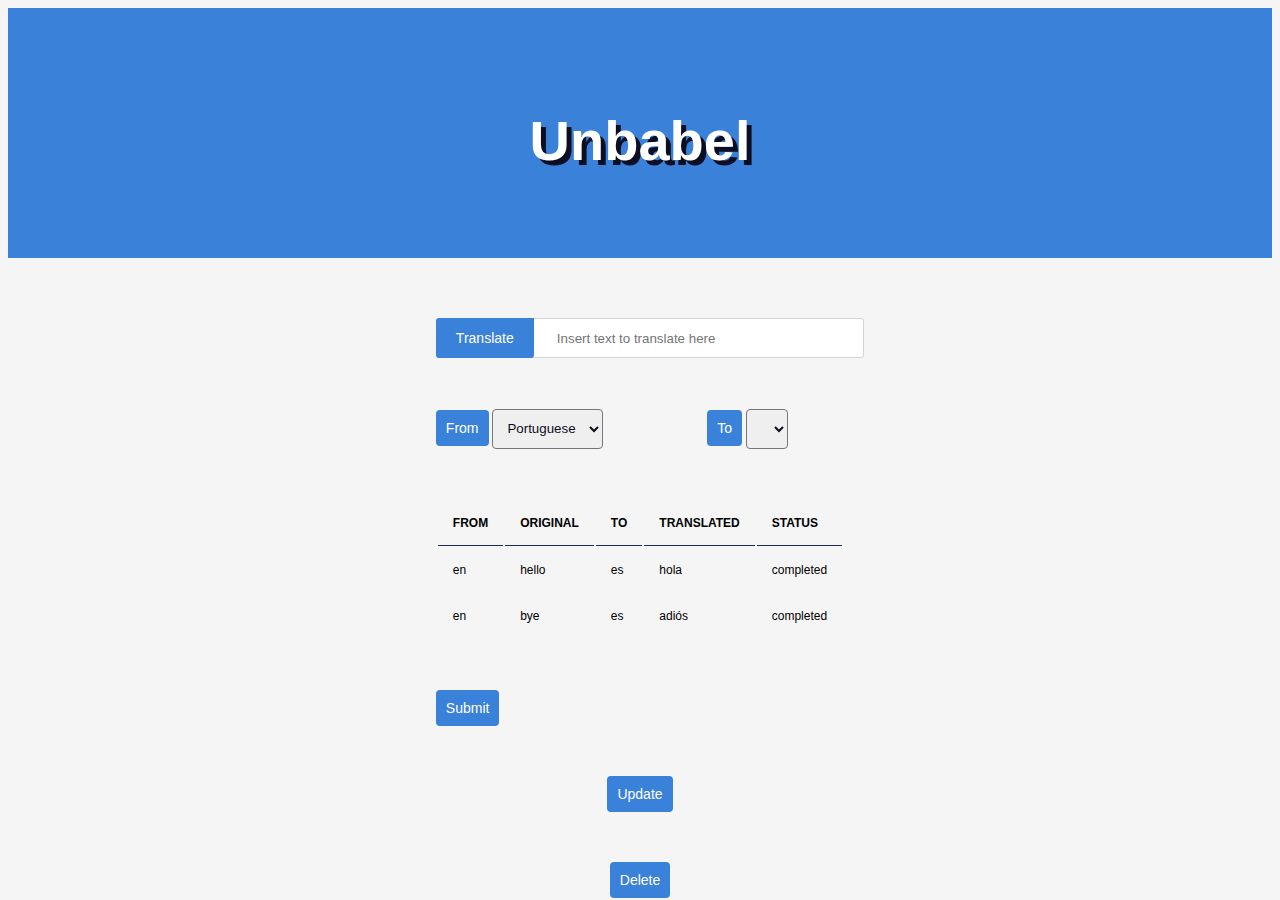
==== src/main/webapp/index.html @ f4b0abde "added abstract class for htmlWriter" ====
<!doctype html>
<html>
 <head> 
  <title>Unbabel</title> 
  <meta charset="UTF-8"> 
  <link rel="stylesheet" href="style.css"> 
 </head> 
 <body> 
  <div class="header"> 
   <h1>Unbabel</h1> 
  </div> 
  <div class="form"> 
   <form action="/translate" method="post"> 
    <div class="text-input"> 
     <input type="text" id="input1" name="text" placeholder="Insert text to translate here"> 
     <label for="input1">Translate</label> 
    </div> 
    <div class="languages"> 
     <div class="left"> 
      <label for="source_language">From</label> 
      <select id="source_language" name="source_language" placeholder="From" onchange="selectFirstOption()"> </select> 
     </div> 
     <div class="right"> 
      <label for="target_language">To</label> 
      <select id="target_language" name="target_language"> </select> 
     </div> 
    </div> 
    <div class="table-wrapper"> 
     <table class="table" style="width:50%"> 
      <thead> 
       <tr> 
        <th>From</th> 
        <th>Original</th> 
        <th>To</th> 
        <th>Translated</th> 
        <th>Status</th> 
       </tr> 
      </thead> 
      <tbody uid="160e411b3d"> 
       <tr> 
        <td>en</td> 
        <td>hello</td> 
        <td>es</td> 
        <td translated="">Hola</td> 
        <td status="new">completed</td> 
       </tr> 
      </tbody> 
      <tbody uid="5bbd677641"> 
       <tr> 
        <td>en</td> 
        <td>bye</td> 
        <td>es</td> 
        <td translated="">adiós</td> 
        <td status="new">completed</td> 
       </tr> 
      </tbody> 
     </table> 
    </div> 
    <div class="submit"> 
     <input type="submit" value="Submit"> 
    </div> 
   </form> 
  </div> 
  <div class="form"> 
   <form action="/getTranslation" method="get"> 
    <div class="update"> 
     <input type="submit" value="Update"> 
    </div> 
   </form> 
  </div> 
  <div class="form"> 
   <form action="/delete"> 
    <div class="delete"> 
     <input type="submit" value="Delete"> 
    </div> 
   </form> 
  </div> 
  <script src="main.js"></script> 
 </body>
</html>
---- src/main/webapp/style.css ----
html{
    margin: 0;
    width: 100%;
    height: 100%;
    background: whitesmoke;
    font-family: 'Helvetica', sans-serif;
    font-size: 14px;
    align-items: center;
}

body {
    justify-content: space-evenly;
    align-items: center;
    align-content: center;
    display: flex;
    flex-direction: column;
}


@keyframes tracking-in-contract{0%{letter-spacing:1em;opacity:0}40%{opacity:.6}100%{letter-spacing:normal;opacity:1}}
h1{animation:tracking-in-contract .8s cubic-bezier(.215,.61,.355,1.000) both}
h1 {
    margin-top: 100px;
    color: #ffffff;
    font-size: 4rem;
    text-align: center;
    text-shadow: 5px 5px #0b0d22;

}
.header{
    height: 250px;
    margin-top: 0;
    background: #3a81da;
    width: 100%;
}

.form{
    display: flex;
}

.text-input {
    position: relative;
    margin-top: 60px;
    margin-bottom: 50px;
}

input[type="text"]{
    display: inline-block;
    width: 100%;
    height: 40px;
    box-sizing: border-box;
    outline: none;
    border: 1px solid lightgray;
    border-radius: 3px;
    padding: 10px 10px 10px 100px;
    transition: all 0.1s ease-out;
}

input[type="text"] + label{
    position: absolute;
    top: 0;
    left: 0;
    bottom: 0;
    height: 40px;
    line-height: 40px;
    color: white;
    border-radius: 3px 0 3px 3px;
    padding: 0 20px;
    background: #3a81da;
    transform: translateZ(0) translateX(0);
    transition: all 0.3s ease-in;
    transition-delay: 0.2s;
}

input[type="text"]:focus + label{
    transform: translateY(-120%) translateX(0%);
    border-radius: 4px;
    transition: all 0.1s ease-out;
}

input[type="text"]:focus{
    padding: 10px;
    transition: all 0.3s ease-out;
    transition-delay: 0.2s;
}

#input1{
    margin-left: 20px;
}

label{
    position: relative;
    top: 0;
    left: 0;
    bottom: 0;
    height: 40px;
    line-height: 40px;
    color: white;
    background: #3a81da;
    transition: all 0.3s ease-in;
    transition-delay: 0.2s;
    border-radius: 4px;
    padding: 10px;
}
select{
    top: 0;
    left: 0;
    bottom: 0;
    height: 40px;
    line-height: 40px;
    color: #0b0d22;
    transition: all 0.3s ease-in;
    transition-delay: 0.2s;
    border-radius: 4px;
    padding: 10px;
}

.languages{
    display: inline-block;
    width: 100%;
    align-self: center;
    margin-bottom: 50px;
}

.left{
    display: inline-block;
}

.right {
    display: inline-block;
    margin-left: 100px;
}

th{
    border-bottom: 1px solid #1e2950;
    text-transform: uppercase;
}

td{
    text-transform: lowercase;
}

th, td {
    background: whitesmoke;
    width: 100%;
    font-size: 12px;
    padding: 15px;
    text-align: left;
}


.submit input{
    margin-top: 50px;
    background-color: #3a81da;
    border: 1px;
    border-radius: 4px;
    color: white;
    padding: 10px;
    text-align: center;
    text-decoration: none;
    display: inline-block;
    font-size: 14px;
    transition: all 0.3s ease-out;
}

.submit input:hover {background-color: #008a1d}

.submit input:active {
    background-color: #008a1d;
    box-shadow: 0 5px #666;
    transform: translateY(4px);
}



.update input{
    margin-top: 50px;
    background-color: #3a81da;
    border: 1px;
    border-radius: 4px;
    color: white;
    padding: 10px;
    text-align: center;
    text-decoration: none;
    display: inline-block;
    font-size: 14px;
    transition: all 0.3s ease-out;
}

.update input:hover {background-color: #244B8A}

.update input:active {
    background-color: #244B8A;
    box-shadow: 0 5px #666;
    transform: translateY(4px);
}

.delete input{
    margin-top: 50px;
    background-color: #3a81da;
    border: 1px;
    border-radius: 4px;
    color: white;
    padding: 10px;
    text-align: center;
    text-decoration: none;
    display: inline-block;
    font-size: 14px;
    transition: all 0.3s ease-out;
}

.delete input:hover {background-color: #244B8A}

.delete input:active {
    background-color: #244B8A;
    box-shadow: 0 5px #666;
    transform: translateY(4px);
}
.delete input:hover {background-color: #c00100
}

.delete input:active {
    background-color: #c00100;
    box-shadow: 0 5px #666;
    transform: translateY(4px);
}
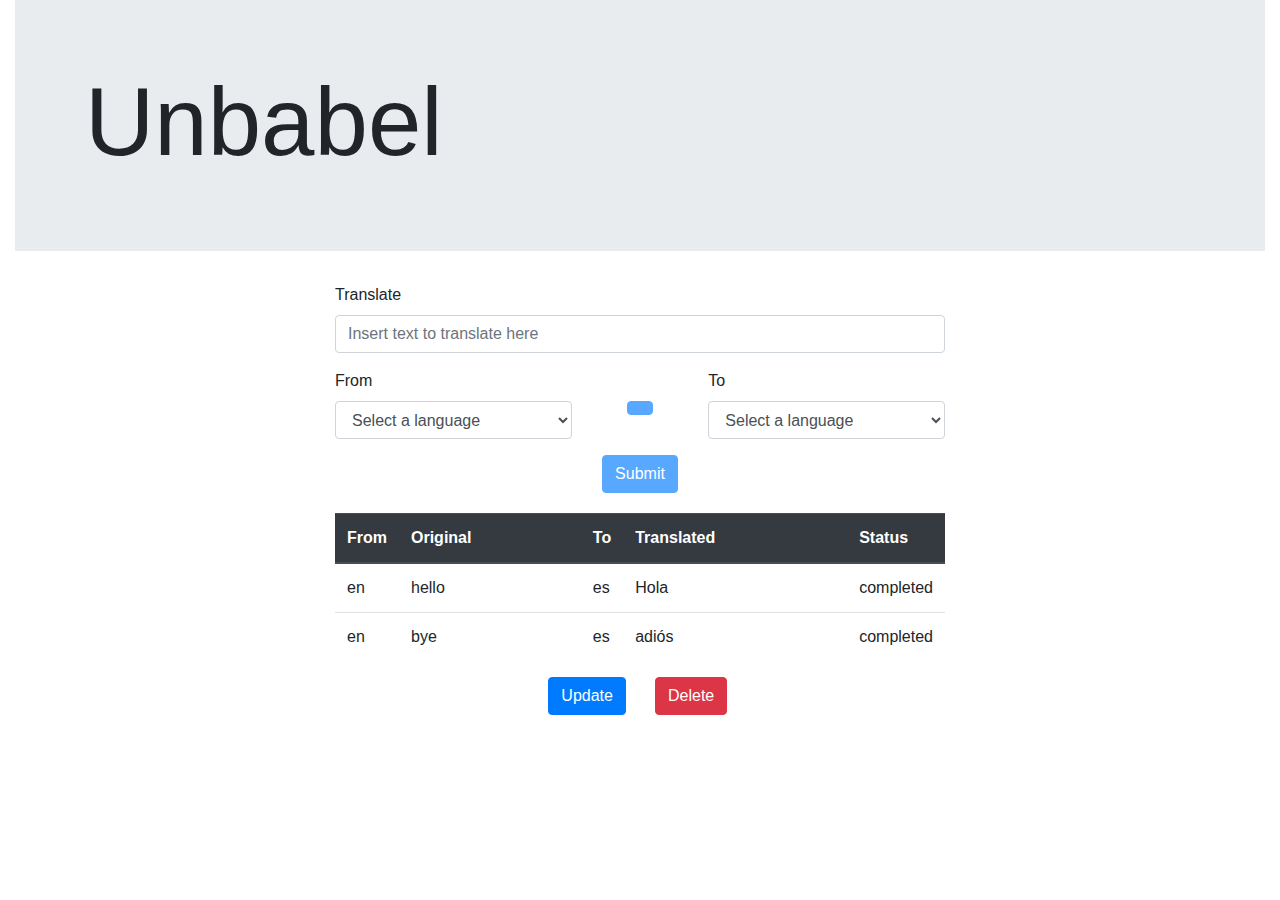
==== commit 82790f5e: "changed views" ====
--- a/src/main/webapp/index.html
+++ b/src/main/webapp/index.html
@@ -3,78 +3,94 @@
  <head> 
   <title>Unbabel</title> 
   <meta charset="UTF-8"> 
+  <link rel="stylesheet" href="https://use.fontawesome.com/releases/v5.7.2/css/all.css" integrity="sha384-fnmOCqbTlWIlj8LyTjo7mOUStjsKC4pOpQbqyi7RrhN7udi9RwhKkMHpvLbHG9Sr" crossorigin="anonymous"> 
+  <link rel="stylesheet" href="https://stackpath.bootstrapcdn.com/bootstrap/4.3.1/css/bootstrap.min.css" integrity="sha384-ggOyR0iXCbMQv3Xipma34MD+dH/1fQ784/j6cY/iJTQUOhcWr7x9JvoRxT2MZw1T" crossorigin="anonymous"> 
   <link rel="stylesheet" href="style.css"> 
  </head> 
  <body> 
-  <div class="header"> 
-   <h1>Unbabel</h1> 
-  </div> 
-  <div class="form"> 
-   <form action="/translate" method="post"> 
-    <div class="text-input"> 
-     <input type="text" id="input1" name="text" placeholder="Insert text to translate here"> 
-     <label for="input1">Translate</label> 
+  <div class="container-fluid"> 
+   <div class="jumbotron jumbotron-fluid"> 
+    <div class="container"> 
+     <h1 class="display-1">Unbabel</h1> 
     </div> 
-    <div class="languages"> 
-     <div class="left"> 
-      <label for="source_language">From</label> 
-      <select id="source_language" name="source_language" placeholder="From" onchange="selectFirstOption()"> </select> 
+   </div> 
+   <div class="row"> 
+    <div class="col-3"></div> 
+    <div class="col-6"> 
+     <div class="form"> 
+      <form action="/translate" method="post"> 
+       <div class="form-group"> 
+        <label for="input1">Translate</label> 
+        <input type="text" id="input1" name="text" class="form-control" placeholder="Insert text to translate here"> 
+       </div> 
+       <div class="languages form-group row"> 
+        <div class="col-5"> 
+         <label for="source_language">From</label> 
+         <select id="source_language" name="source_language" onchange="selectFirstOption()" placeholder="From" class="form-control"> <option value="" selected disabled>Select a language</option> </select> 
+        </div> 
+        <div class="col-2 icon-container"> 
+         <button id="change-languages-button" type="button" class="btn btn-primary icon-button" disabled="true" onclick="changeLanguages()"><i class="fas fa-exchange-alt"></i> </button> 
+        </div> 
+        <div class="col-5"> 
+         <label for="target_language">To</label> 
+         <select class="form-control" id="target_language" name="target_language" onchange="selectSecondLanguage(value)"> <option value="" selected disabled>Select a language</option> </select> 
+        </div> 
+       </div> 
+       <div class="submit centered"> 
+        <button id="submit-button" type="submit" class="btn btn-primary" disabled="true">Submit</button> 
+       </div> 
+      </form> 
      </div> 
-     <div class="right"> 
-      <label for="target_language">To</label> 
-      <select id="target_language" name="target_language"> </select> 
+     <div> 
+      <table class="table table-hover"> 
+       <thead class="thead-dark"> 
+        <tr> 
+         <th scope="col" class="table-col-small">From</th> 
+         <th scope="col">Original</th> 
+         <th scope="col" class="table-col-small">To</th> 
+         <th scope="col">Translated</th> 
+         <th scope="col" class="table-col-medium">Status</th> 
+        </tr> 
+       </thead> 
+       <tbody> 
+        <tr uid="160e411b3d"> 
+         <td>en</td> 
+         <td>hello</td> 
+         <td>es</td> 
+         <td translated="">Hola</td> 
+         <td status="new">completed</td> 
+        </tr> 
+        <tr uid="5bbd677641"> 
+         <td>en</td> 
+         <td>bye</td> 
+         <td>es</td> 
+         <td translated="">adiós</td> 
+         <td status="new">completed</td> 
+        </tr>  
+       </tbody> 
+      </table> 
+     </div> 
+     <div class="row"> 
+      <div class="col-4"></div> 
+      <div class="form align-right col-2"> 
+       <form action="/getTranslation" method="get"> 
+        <button class="btn btn-primary" type="submit">Update</button> 
+       </form> 
+      </div> 
+      <div class="form align-left col-2"> 
+       <form action="/delete"> 
+        <button class="btn btn-danger" type="submit">Delete</button> 
+       </form> 
+      </div> 
+      <div class="col-4"></div> 
      </div> 
     </div> 
-    <div class="table-wrapper"> 
-     <table class="table" style="width:50%"> 
-      <thead> 
-       <tr> 
-        <th>From</th> 
-        <th>Original</th> 
-        <th>To</th> 
-        <th>Translated</th> 
-        <th>Status</th> 
-       </tr> 
-      </thead> 
-      <tbody uid="160e411b3d"> 
-       <tr> 
-        <td>en</td> 
-        <td>hello</td> 
-        <td>es</td> 
-        <td translated="">Hola</td> 
-        <td status="new">completed</td> 
-       </tr> 
-      </tbody> 
-      <tbody uid="5bbd677641"> 
-       <tr> 
-        <td>en</td> 
-        <td>bye</td> 
-        <td>es</td> 
-        <td translated="">adiós</td> 
-        <td status="new">completed</td> 
-       </tr> 
-      </tbody> 
-     </table> 
-    </div> 
-    <div class="submit"> 
-     <input type="submit" value="Submit"> 
-    </div> 
-   </form> 
+    <div class="col-3"></div> 
+   </div> 
   </div> 
-  <div class="form"> 
-   <form action="/getTranslation" method="get"> 
-    <div class="update"> 
-     <input type="submit" value="Update"> 
-    </div> 
-   </form> 
-  </div> 
-  <div class="form"> 
-   <form action="/delete"> 
-    <div class="delete"> 
-     <input type="submit" value="Delete"> 
-    </div> 
-   </form> 
-  </div> 
+  <script src="https://code.jquery.com/jquery-3.3.1.slim.min.js" integrity="sha384-q8i/X+965DzO0rT7abK41JStQIAqVgRVzpbzo5smXKp4YfRvH+8abtTE1Pi6jizo" crossorigin="anonymous"></script> 
+  <script src="https://cdnjs.cloudflare.com/ajax/libs/popper.js/1.14.7/umd/popper.min.js" integrity="sha384-UO2eT0CpHqdSJQ6hJty5KVphtPhzWj9WO1clHTMGa3JDZwrnQq4sF86dIHNDz0W1" crossorigin="anonymous"></script> 
+  <script src="https://stackpath.bootstrapcdn.com/bootstrap/4.3.1/js/bootstrap.min.js" integrity="sha384-JjSmVgyd0p3pXB1rRibZUAYoIIy6OrQ6VrjIEaFf/nJGzIxFDsf4x0xIM+B07jRM" crossorigin="anonymous"></script> 
   <script src="main.js"></script> 
  </body>
 </html>--- a/src/main/webapp/style.css
+++ b/src/main/webapp/style.css
@@ -1,227 +1,31 @@
-
-html{
-    margin: 0;
-    width: 100%;
-    height: 100%;
-    background: whitesmoke;
-    font-family: 'Helvetica', sans-serif;
-    font-size: 14px;
-    align-items: center;
+.icon-container {
+    text-align: center;
 }
 
-body {
-    justify-content: space-evenly;
-    align-items: center;
-    align-content: center;
-    display: flex;
-    flex-direction: column;
+.icon-button {
+    margin-top: 32px;
 }
 
-
-@keyframes tracking-in-contract{0%{letter-spacing:1em;opacity:0}40%{opacity:.6}100%{letter-spacing:normal;opacity:1}}
-h1{animation:tracking-in-contract .8s cubic-bezier(.215,.61,.355,1.000) both}
-h1 {
-    margin-top: 100px;
-    color: #ffffff;
-    font-size: 4rem;
+.centered {
     text-align: center;
-    text-shadow: 5px 5px #0b0d22;
-
-}
-.header{
-    height: 250px;
-    margin-top: 0;
-    background: #3a81da;
-    width: 100%;
 }
 
-.form{
-    display: flex;
+.form {
+    margin-bottom: 20px;
 }
 
-.text-input {
-    position: relative;
-    margin-top: 60px;
-    margin-bottom: 50px;
+.align-right {
+    text-align: right;
 }
 
-input[type="text"]{
-    display: inline-block;
-    width: 100%;
-    height: 40px;
-    box-sizing: border-box;
-    outline: none;
-    border: 1px solid lightgray;
-    border-radius: 3px;
-    padding: 10px 10px 10px 100px;
-    transition: all 0.1s ease-out;
-}
-
-input[type="text"] + label{
-    position: absolute;
-    top: 0;
-    left: 0;
-    bottom: 0;
-    height: 40px;
-    line-height: 40px;
-    color: white;
-    border-radius: 3px 0 3px 3px;
-    padding: 0 20px;
-    background: #3a81da;
-    transform: translateZ(0) translateX(0);
-    transition: all 0.3s ease-in;
-    transition-delay: 0.2s;
-}
-
-input[type="text"]:focus + label{
-    transform: translateY(-120%) translateX(0%);
-    border-radius: 4px;
-    transition: all 0.1s ease-out;
-}
-
-input[type="text"]:focus{
-    padding: 10px;
-    transition: all 0.3s ease-out;
-    transition-delay: 0.2s;
-}
-
-#input1{
-    margin-left: 20px;
-}
-
-label{
-    position: relative;
-    top: 0;
-    left: 0;
-    bottom: 0;
-    height: 40px;
-    line-height: 40px;
-    color: white;
-    background: #3a81da;
-    transition: all 0.3s ease-in;
-    transition-delay: 0.2s;
-    border-radius: 4px;
-    padding: 10px;
-}
-select{
-    top: 0;
-    left: 0;
-    bottom: 0;
-    height: 40px;
-    line-height: 40px;
-    color: #0b0d22;
-    transition: all 0.3s ease-in;
-    transition-delay: 0.2s;
-    border-radius: 4px;
-    padding: 10px;
-}
-
-.languages{
-    display: inline-block;
-    width: 100%;
-    align-self: center;
-    margin-bottom: 50px;
-}
-
-.left{
-    display: inline-block;
-}
-
-.right {
-    display: inline-block;
-    margin-left: 100px;
-}
-
-th{
-    border-bottom: 1px solid #1e2950;
-    text-transform: uppercase;
-}
-
-td{
-    text-transform: lowercase;
-}
-
-th, td {
-    background: whitesmoke;
-    width: 100%;
-    font-size: 12px;
-    padding: 15px;
+.align-left {
     text-align: left;
 }
 
-
-.submit input{
-    margin-top: 50px;
-    background-color: #3a81da;
-    border: 1px;
-    border-radius: 4px;
-    color: white;
-    padding: 10px;
-    text-align: center;
-    text-decoration: none;
-    display: inline-block;
-    font-size: 14px;
-    transition: all 0.3s ease-out;
+.table-col-small {
+    width: 5%;
 }
 
-.submit input:hover {background-color: #008a1d}
-
-.submit input:active {
-    background-color: #008a1d;
-    box-shadow: 0 5px #666;
-    transform: translateY(4px);
-}
-
-
-
-.update input{
-    margin-top: 50px;
-    background-color: #3a81da;
-    border: 1px;
-    border-radius: 4px;
-    color: white;
-    padding: 10px;
-    text-align: center;
-    text-decoration: none;
-    display: inline-block;
-    font-size: 14px;
-    transition: all 0.3s ease-out;
-}
-
-.update input:hover {background-color: #244B8A}
-
-.update input:active {
-    background-color: #244B8A;
-    box-shadow: 0 5px #666;
-    transform: translateY(4px);
-}
-
-.delete input{
-    margin-top: 50px;
-    background-color: #3a81da;
-    border: 1px;
-    border-radius: 4px;
-    color: white;
-    padding: 10px;
-    text-align: center;
-    text-decoration: none;
-    display: inline-block;
-    font-size: 14px;
-    transition: all 0.3s ease-out;
-}
-
-.delete input:hover {background-color: #244B8A}
-
-.delete input:active {
-    background-color: #244B8A;
-    box-shadow: 0 5px #666;
-    transform: translateY(4px);
-}
-.delete input:hover {background-color: #c00100
-}
-
-.delete input:active {
-    background-color: #c00100;
-    box-shadow: 0 5px #666;
-    transform: translateY(4px);
-}
+.table-col-medium {
+    width: 10%;
+}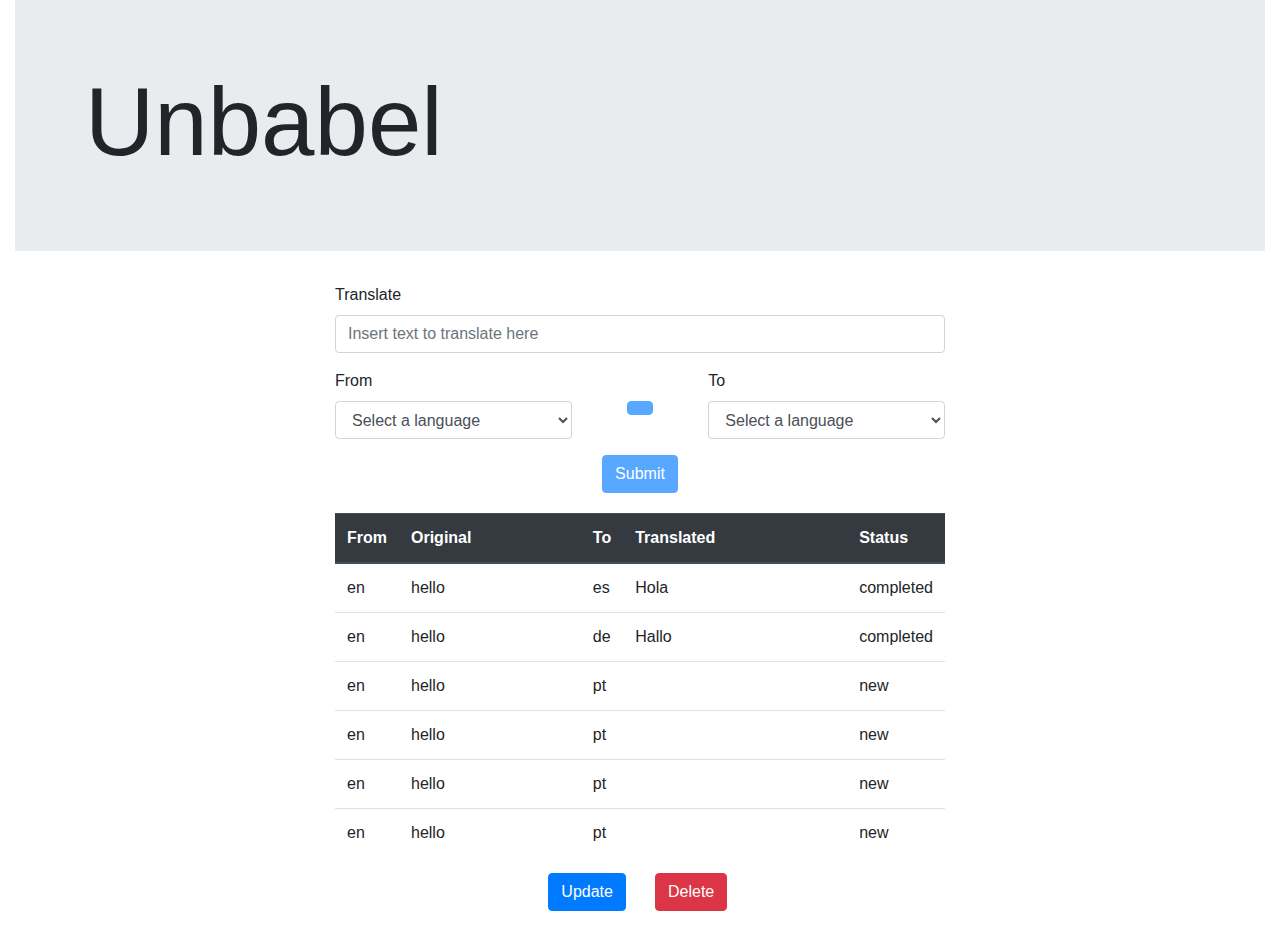
==== commit d619fbd4: "changed delete" ====
--- a/src/main/webapp/index.html
+++ b/src/main/webapp/index.html
@@ -53,20 +53,48 @@
         </tr> 
        </thead> 
        <tbody> 
-        <tr uid="160e411b3d"> 
+        <tr uid="b5e9cae8a3"> 
          <td>en</td> 
          <td>hello</td> 
          <td>es</td> 
          <td translated="">Hola</td> 
+         <td status="completed">completed</td> 
+        </tr> 
+        <tr uid="cd05cadb64"> 
+         <td>en</td> 
+         <td>hello</td> 
+         <td>de</td> 
+         <td translated="">Hallo</td> 
          <td status="new">completed</td> 
         </tr> 
-        <tr uid="5bbd677641"> 
+        <tr uid="f78e2280-3b07-4878-b3b9-c1ff9f20219a"> 
          <td>en</td> 
-         <td>bye</td> 
-         <td>es</td> 
-         <td translated="">adiós</td> 
-         <td status="new">completed</td> 
-        </tr>  
+         <td>hello</td> 
+         <td>pt</td> 
+         <td translated=""></td> 
+         <td status="new">new</td> 
+        </tr> 
+        <tr uid="189870d1-e1b3-4566-89e1-71296f2a92d1"> 
+         <td>en</td> 
+         <td>hello</td> 
+         <td>pt</td> 
+         <td translated=""></td> 
+         <td status="new">new</td> 
+        </tr> 
+        <tr uid="b526505cc2"> 
+         <td>en</td> 
+         <td>hello</td> 
+         <td>pt</td> 
+         <td translated=""></td> 
+         <td status="new">new</td> 
+        </tr> 
+        <tr uid="68cea6f1-5b6a-4ec7-81e0-e67ec57acadf">
+         <td>en</td>
+         <td>hello</td>
+         <td>pt</td>
+         <td translated=""></td>
+         <td status="new">new</td>
+        </tr>
        </tbody> 
       </table> 
      </div> 
@@ -78,9 +106,7 @@
        </form> 
       </div> 
       <div class="form align-left col-2"> 
-       <form action="/delete"> 
-        <button class="btn btn-danger" type="submit">Delete</button> 
-       </form> 
+       <button class="btn btn-danger" type="submit" onclick="deleteRows()">Delete</button> 
       </div> 
       <div class="col-4"></div> 
      </div> 
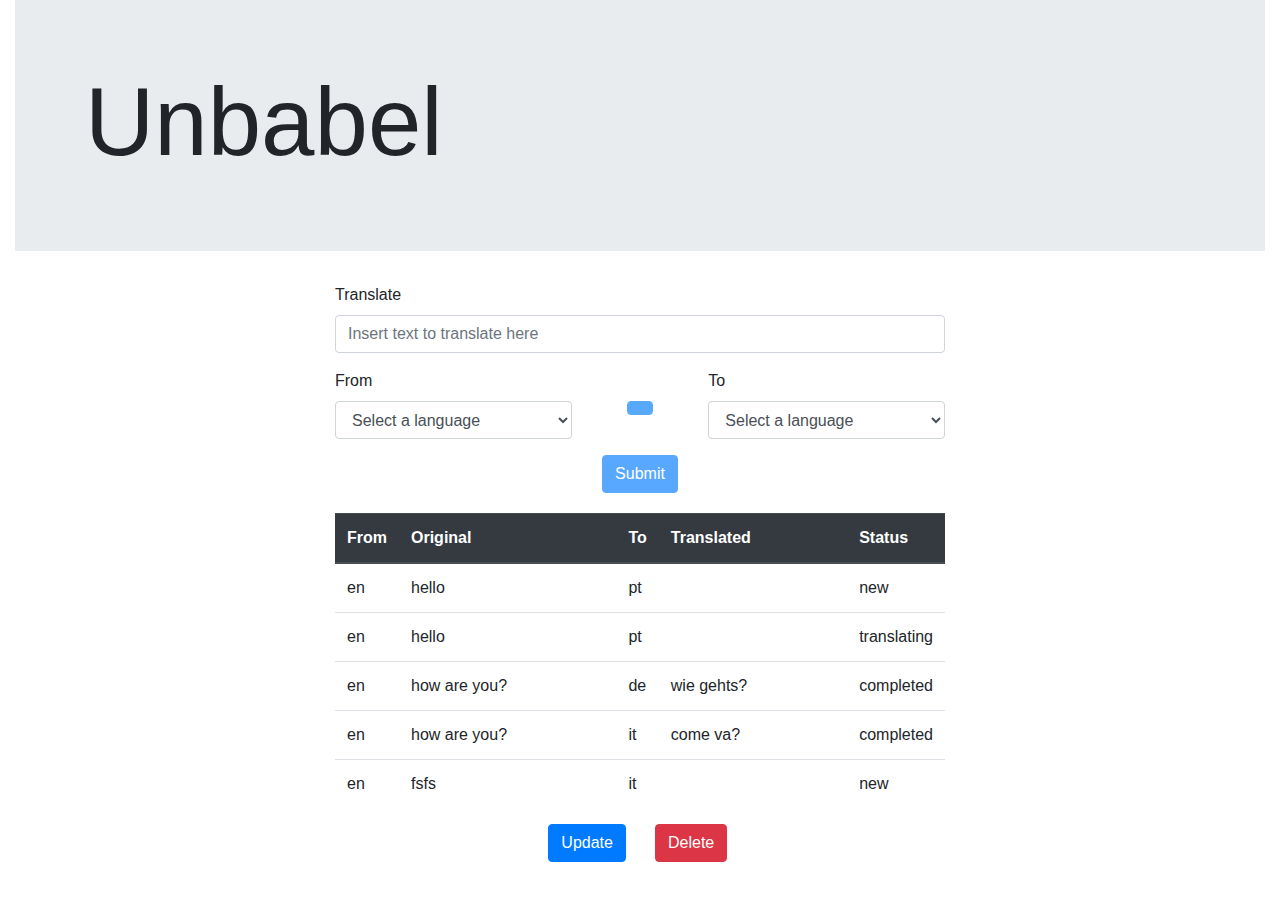
==== commit 9e0228d6: "made send request async" ====
--- a/src/main/webapp/index.html
+++ b/src/main/webapp/index.html
@@ -53,45 +53,38 @@
         </tr> 
        </thead> 
        <tbody> 
-        <tr uid="b5e9cae8a3"> 
-         <td>en</td> 
-         <td>hello</td> 
-         <td>es</td> 
-         <td translated="">Hola</td> 
-         <td status="completed">completed</td> 
-        </tr> 
-        <tr uid="cd05cadb64"> 
-         <td>en</td> 
-         <td>hello</td> 
-         <td>de</td> 
-         <td translated="">Hallo</td> 
-         <td status="new">completed</td> 
-        </tr> 
-        <tr uid="f78e2280-3b07-4878-b3b9-c1ff9f20219a"> 
+        <tr uid="1fb6540aa8"> 
          <td>en</td> 
          <td>hello</td> 
          <td>pt</td> 
          <td translated=""></td> 
          <td status="new">new</td> 
         </tr> 
-        <tr uid="189870d1-e1b3-4566-89e1-71296f2a92d1"> 
+        <tr uid="4924473cb2"> 
          <td>en</td> 
          <td>hello</td> 
          <td>pt</td> 
          <td translated=""></td> 
-         <td status="new">new</td> 
+         <td status="new">translating</td> 
         </tr> 
-        <tr uid="b526505cc2"> 
+        <tr uid="0e02bf175b"> 
          <td>en</td> 
-         <td>hello</td> 
-         <td>pt</td> 
-         <td translated=""></td> 
-         <td status="new">new</td> 
+         <td>how are you?</td> 
+         <td>de</td> 
+         <td translated="">wie gehts?</td> 
+         <td status="new">completed</td> 
         </tr> 
-        <tr uid="68cea6f1-5b6a-4ec7-81e0-e67ec57acadf">
+        <tr uid="f202979b05"> 
+         <td>en</td> 
+         <td>how are you?</td> 
+         <td>it</td> 
+         <td translated="">come va?</td> 
+         <td status="new">completed</td> 
+        </tr> 
+        <tr uid="89ef9ec4c0">
          <td>en</td>
-         <td>hello</td>
-         <td>pt</td>
+         <td>fsfs</td>
+         <td>it</td>
          <td translated=""></td>
          <td status="new">new</td>
         </tr>
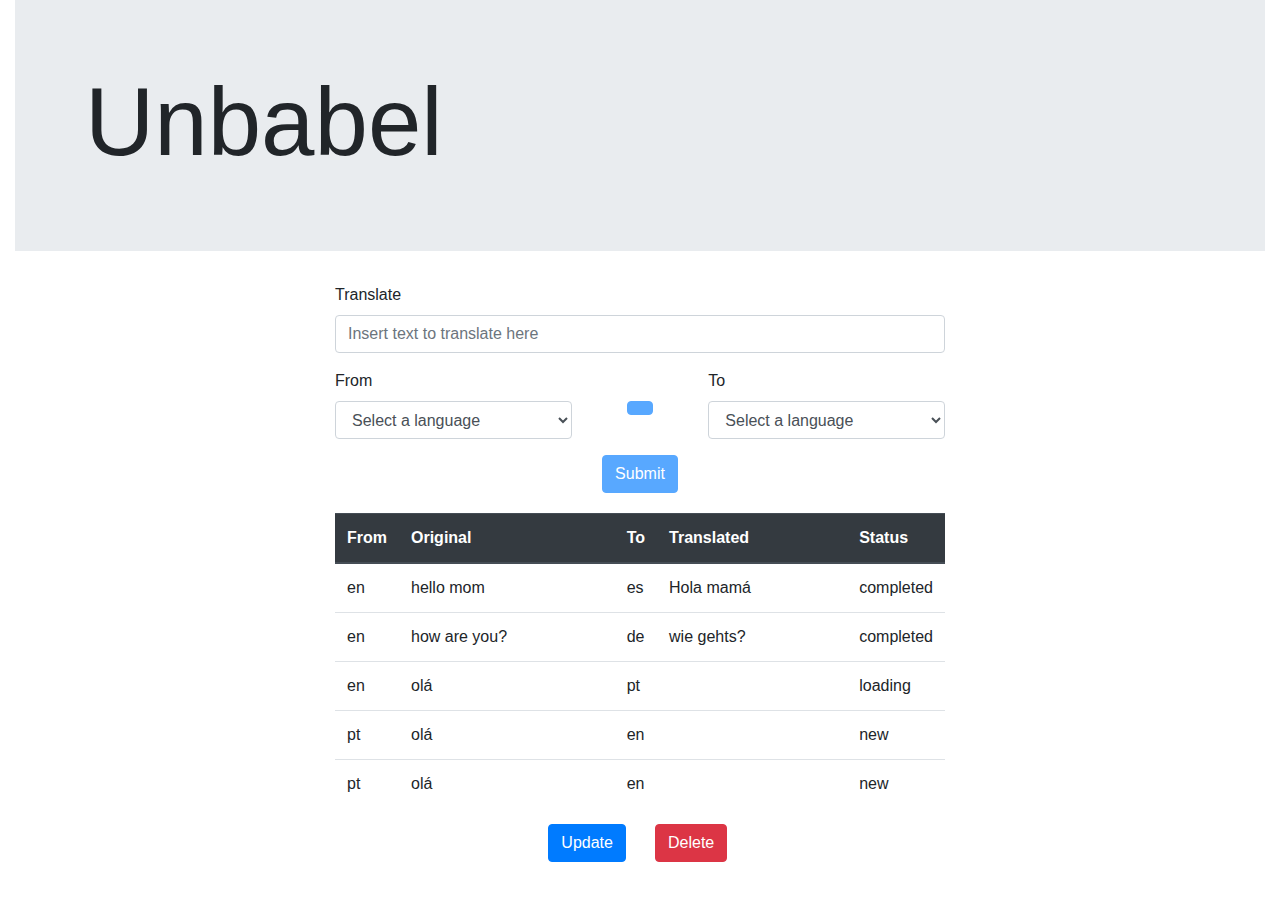
==== commit 13225347: "fixed encoding" ====
--- a/src/main/webapp/index.html
+++ b/src/main/webapp/index.html
@@ -53,40 +53,40 @@
         </tr> 
        </thead> 
        <tbody> 
-        <tr uid="1fb6540aa8"> 
+        <tr uid="d831ae257e"> 
          <td>en</td> 
-         <td>hello</td> 
-         <td>pt</td> 
-         <td translated=""></td> 
-         <td status="new">new</td> 
+         <td>hello mom</td> 
+         <td>es</td> 
+         <td translated="">Hola mamá</td> 
+         <td status="">completed</td> 
         </tr> 
-        <tr uid="4924473cb2"> 
-         <td>en</td> 
-         <td>hello</td> 
-         <td>pt</td> 
-         <td translated=""></td> 
-         <td status="new">translating</td> 
-        </tr> 
-        <tr uid="0e02bf175b"> 
+        <tr uid="90ac402130"> 
          <td>en</td> 
          <td>how are you?</td> 
          <td>de</td> 
          <td translated="">wie gehts?</td> 
-         <td status="new">completed</td> 
+         <td status="">completed</td> 
         </tr> 
-        <tr uid="f202979b05"> 
+        <tr uid="513cd0eead"> 
          <td>en</td> 
-         <td>how are you?</td> 
-         <td>it</td> 
-         <td translated="">come va?</td> 
-         <td status="new">completed</td> 
+         <td>olá</td> 
+         <td>pt</td> 
+         <td translated=""></td> 
+         <td status="">loading</td> 
         </tr> 
-        <tr uid="89ef9ec4c0">
+        <tr uid="4bdc892ed2"> 
+         <td>pt</td> 
+         <td>olá</td> 
+         <td>en</td> 
+         <td translated=""></td> 
+         <td status="">new</td> 
+        </tr> 
+        <tr uid="3996b793f2">
+         <td>pt</td>
+         <td>olá</td>
          <td>en</td>
-         <td>fsfs</td>
-         <td>it</td>
          <td translated=""></td>
-         <td status="new">new</td>
+         <td status="">new</td>
         </tr>
        </tbody> 
       </table> 
@@ -99,7 +99,7 @@
        </form> 
       </div> 
       <div class="form align-left col-2"> 
-       <button class="btn btn-danger" type="submit" onclick="deleteRows()">Delete</button> 
+       <button class="btn btn-danger" type="button" onclick="deleteRows()">Delete</button> 
       </div> 
       <div class="col-4"></div> 
      </div> 
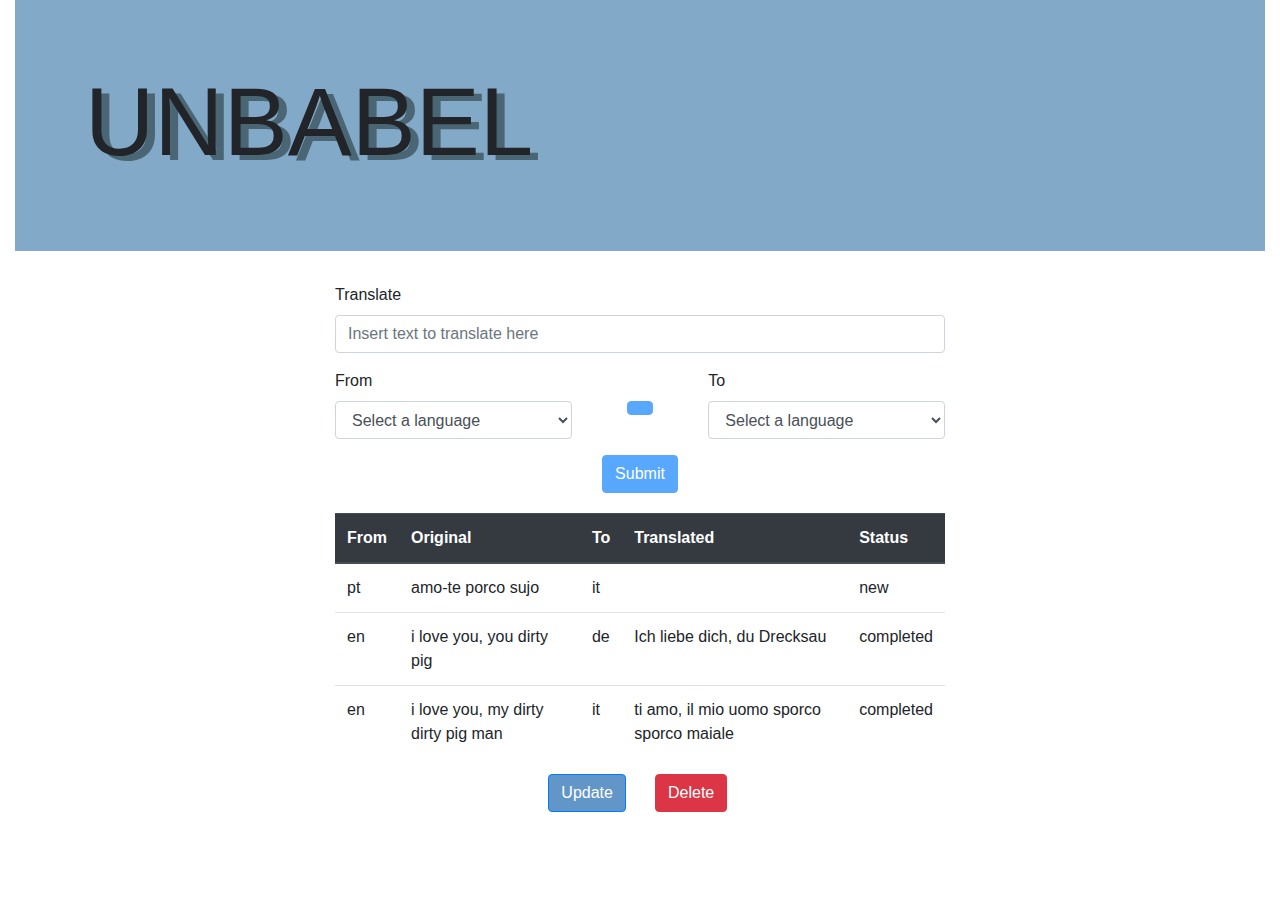
==== commit 8ebffc3d: "fixed delete" ====
--- a/src/main/webapp/index.html
+++ b/src/main/webapp/index.html
@@ -53,41 +53,27 @@
         </tr> 
        </thead> 
        <tbody> 
-        <tr uid="d831ae257e"> 
-         <td>en</td> 
-         <td>hello mom</td> 
-         <td>es</td> 
-         <td translated="">Hola mamá</td> 
-         <td status="">completed</td> 
-        </tr> 
-        <tr uid="90ac402130"> 
-         <td>en</td> 
-         <td>how are you?</td> 
-         <td>de</td> 
-         <td translated="">wie gehts?</td> 
-         <td status="">completed</td> 
-        </tr> 
-        <tr uid="513cd0eead"> 
-         <td>en</td> 
-         <td>olá</td> 
+        <tr uid="d8b8fab639"> 
          <td>pt</td> 
-         <td translated=""></td> 
-         <td status="">loading</td> 
-        </tr> 
-        <tr uid="4bdc892ed2"> 
-         <td>pt</td> 
-         <td>olá</td> 
-         <td>en</td> 
+         <td>amo-te porco sujo</td> 
+         <td>it</td> 
          <td translated=""></td> 
          <td status="">new</td> 
         </tr> 
-        <tr uid="3996b793f2">
-         <td>pt</td>
-         <td>olá</td>
-         <td>en</td>
-         <td translated=""></td>
-         <td status="">new</td>
-        </tr>
+        <tr uid="76ffd949dc"> 
+         <td>en</td> 
+         <td>i love you, you dirty pig</td> 
+         <td>de</td> 
+         <td translated="">Ich liebe dich, du Drecksau</td> 
+         <td status="">completed</td> 
+        </tr> 
+        <tr uid="507918694c"> 
+         <td>en</td> 
+         <td>i love you, my dirty dirty pig man</td> 
+         <td>it</td> 
+         <td translated="">ti amo, il mio uomo sporco sporco maiale</td> 
+         <td status="">completed</td> 
+        </tr> 
        </tbody> 
       </table> 
      </div> 
@@ -99,7 +85,9 @@
        </form> 
       </div> 
       <div class="form align-left col-2"> 
-       <button class="btn btn-danger" type="button" onclick="deleteRows()">Delete</button> 
+       <form action="/delete"> 
+        <button class="btn btn-danger" type="submit">Delete</button> 
+       </form> 
       </div> 
       <div class="col-4"></div> 
      </div> 
--- a/src/main/webapp/style.css
+++ b/src/main/webapp/style.css
@@ -28,4 +28,26 @@
 
 .table-col-medium {
     width: 10%;
-}+}
+.display-1{
+    font-family: "Helvetica";
+    text-shadow: #4a6674 8px 5px;
+    text-transform: uppercase;
+}
+
+.jumbotron-fluid{
+    background-color: #82a9c8;
+}
+
+body{
+    background-image: url(https://newevolutiondesigns.com/images/freebies/white-wallpaper-18.jpg);
+}
+
+
+.btn-primary{
+    background-color: #6396c8;
+}
+
+btn-danger{
+    background-color: #8a0100;
+}
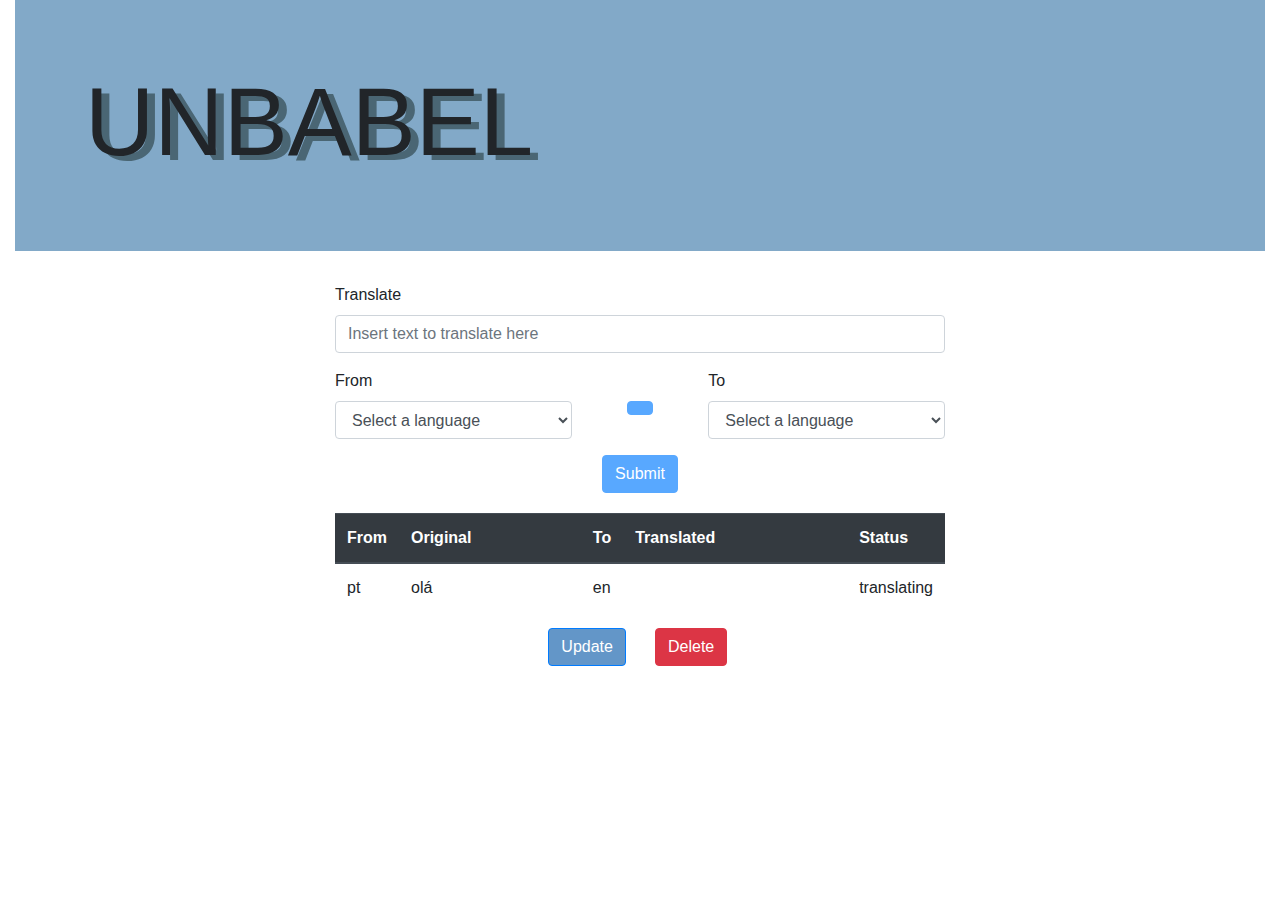
==== commit a34705ec: "fixed encoding" ====
--- a/src/main/webapp/index.html
+++ b/src/main/webapp/index.html
@@ -53,27 +53,13 @@
         </tr> 
        </thead> 
        <tbody> 
-        <tr uid="d8b8fab639"> 
-         <td>pt</td> 
-         <td>amo-te porco sujo</td> 
-         <td>it</td> 
-         <td translated=""></td> 
-         <td status="">new</td> 
-        </tr> 
-        <tr uid="76ffd949dc"> 
-         <td>en</td> 
-         <td>i love you, you dirty pig</td> 
-         <td>de</td> 
-         <td translated="">Ich liebe dich, du Drecksau</td> 
-         <td status="">completed</td> 
-        </tr> 
-        <tr uid="507918694c"> 
-         <td>en</td> 
-         <td>i love you, my dirty dirty pig man</td> 
-         <td>it</td> 
-         <td translated="">ti amo, il mio uomo sporco sporco maiale</td> 
-         <td status="">completed</td> 
-        </tr> 
+        <tr uid="f3a4e15c88">
+         <td>pt</td>
+         <td text="">olá</td>
+         <td>en</td>
+         <td translated=""></td>
+         <td status="">translating</td>
+        </tr>
        </tbody> 
       </table> 
      </div> 
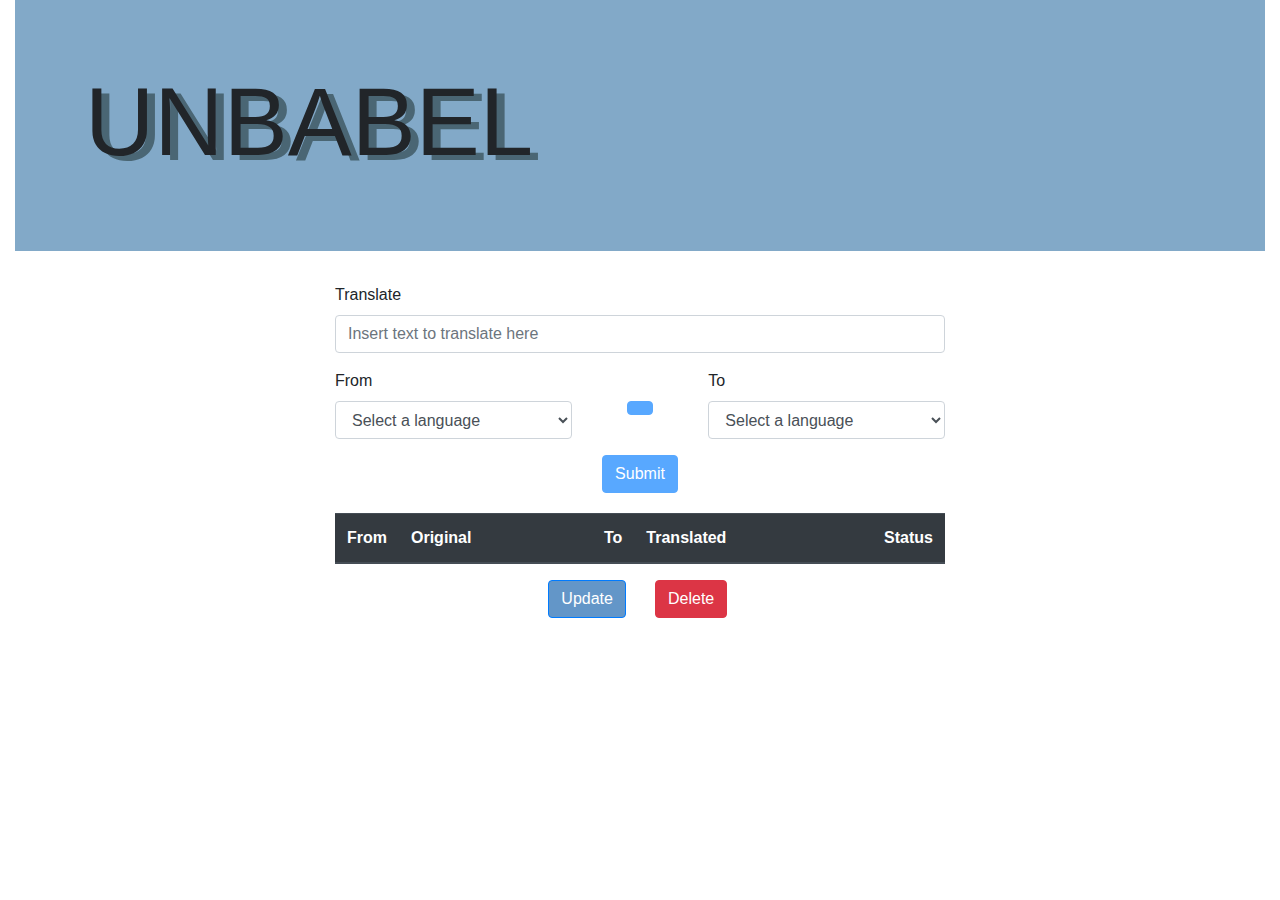
==== commit cb54b2e6: "added pdf, cleared html and fixed javadocs" ====
--- a/src/main/webapp/index.html
+++ b/src/main/webapp/index.html
@@ -53,13 +53,6 @@
         </tr> 
        </thead> 
        <tbody> 
-        <tr uid="f3a4e15c88">
-         <td>pt</td>
-         <td text="">olá</td>
-         <td>en</td>
-         <td translated=""></td>
-         <td status="">translating</td>
-        </tr>
        </tbody> 
       </table> 
      </div> 
